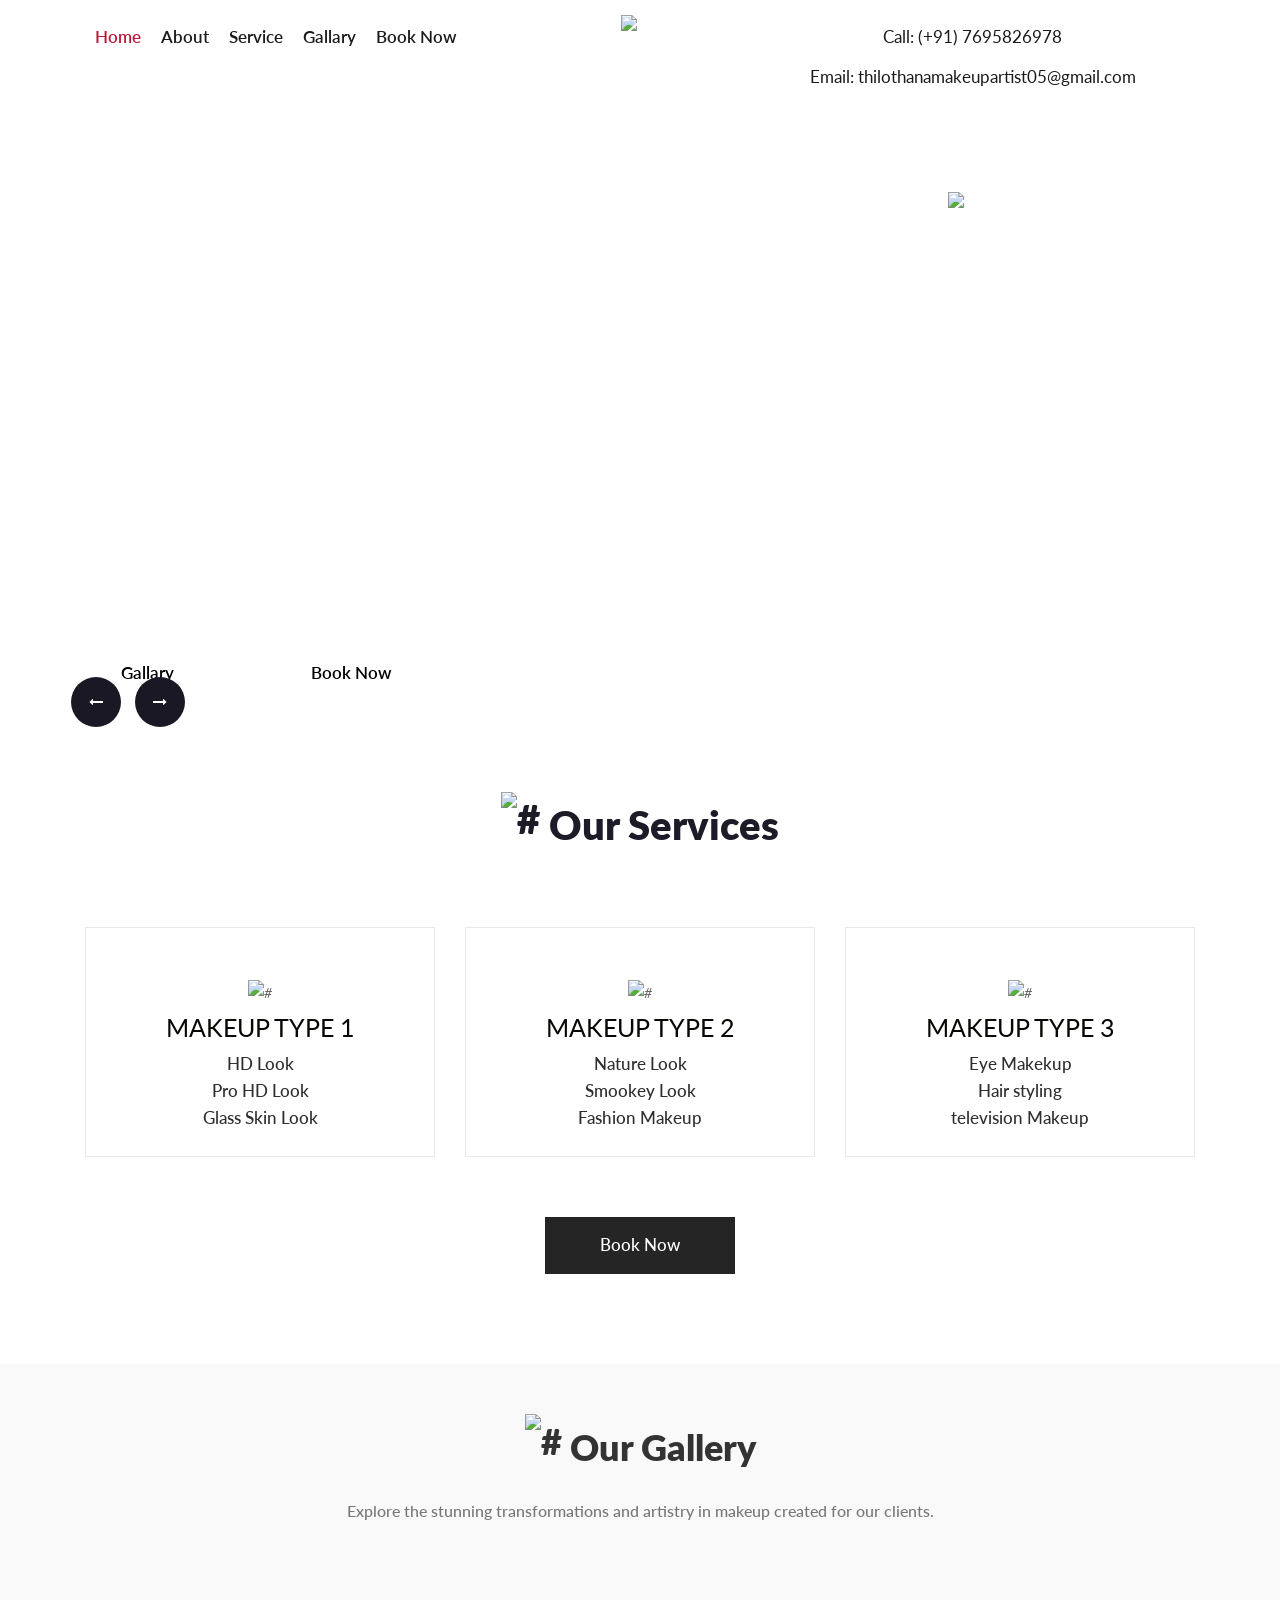
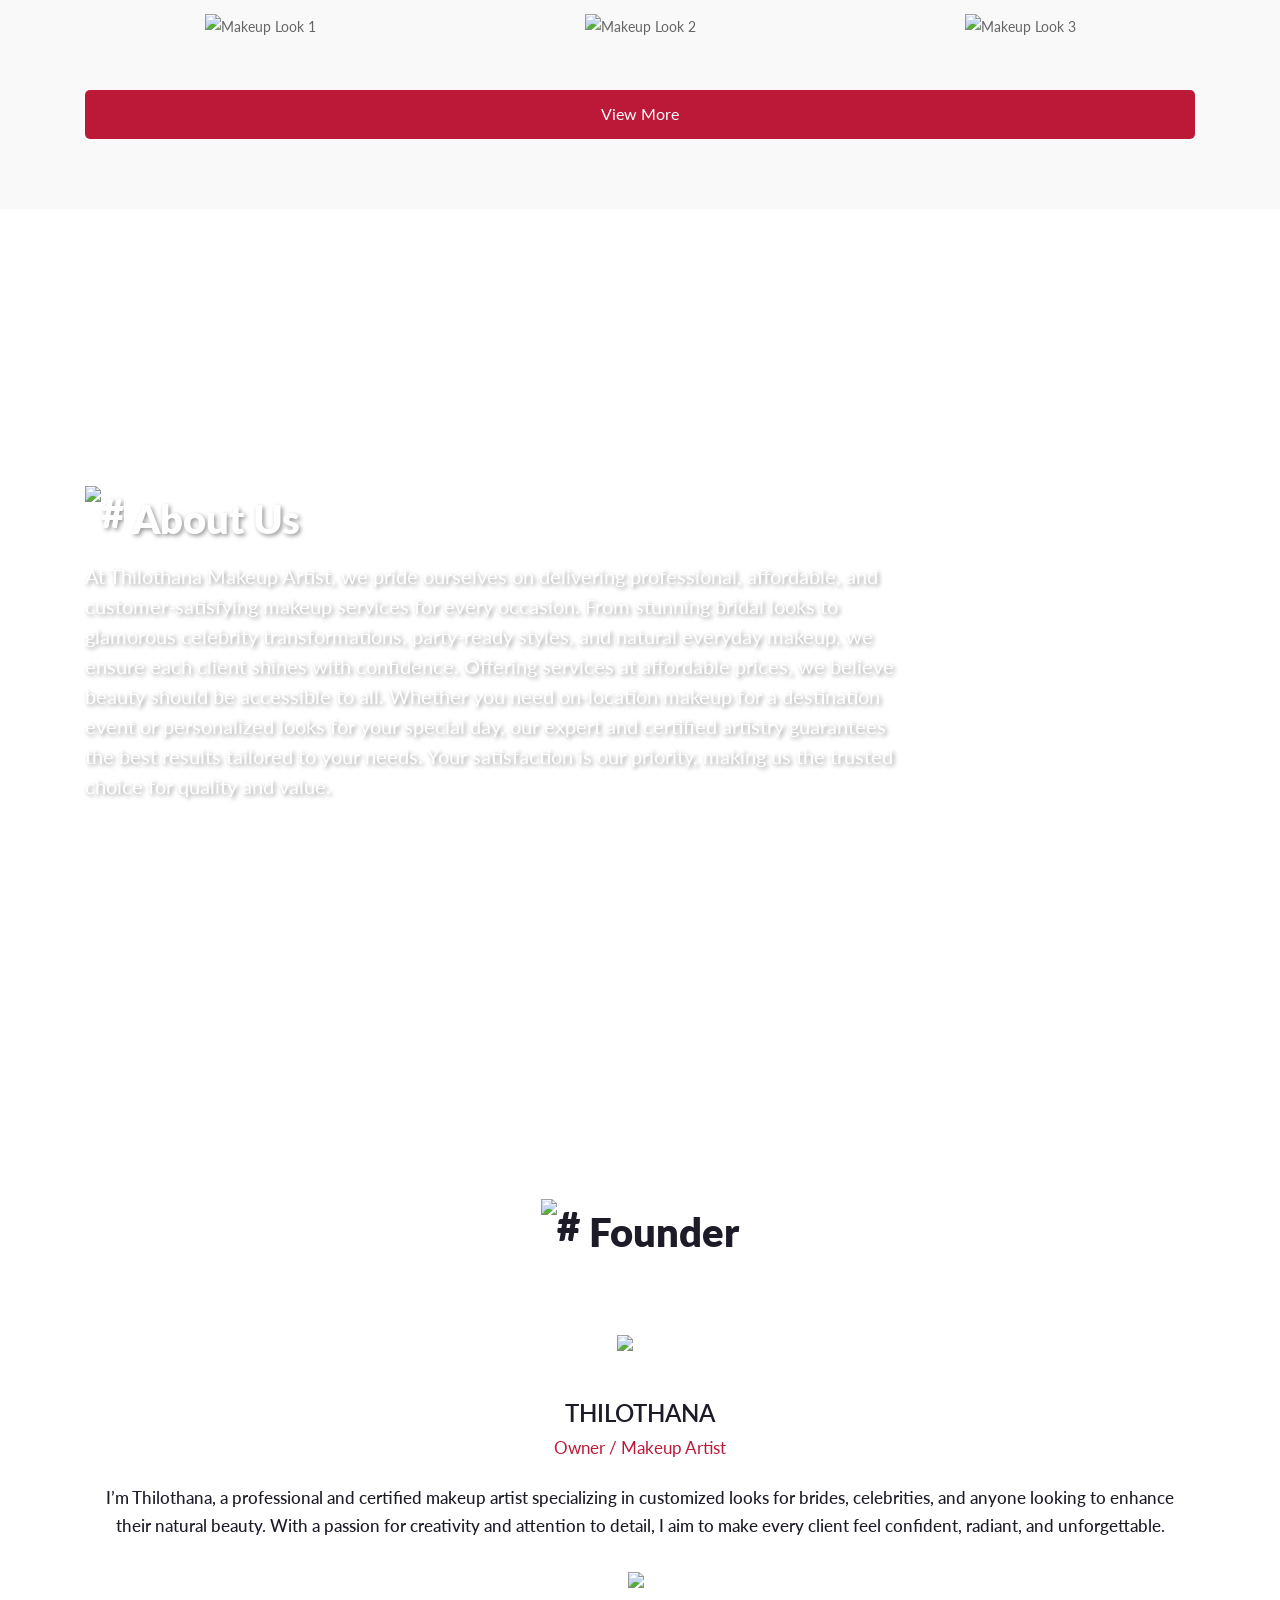
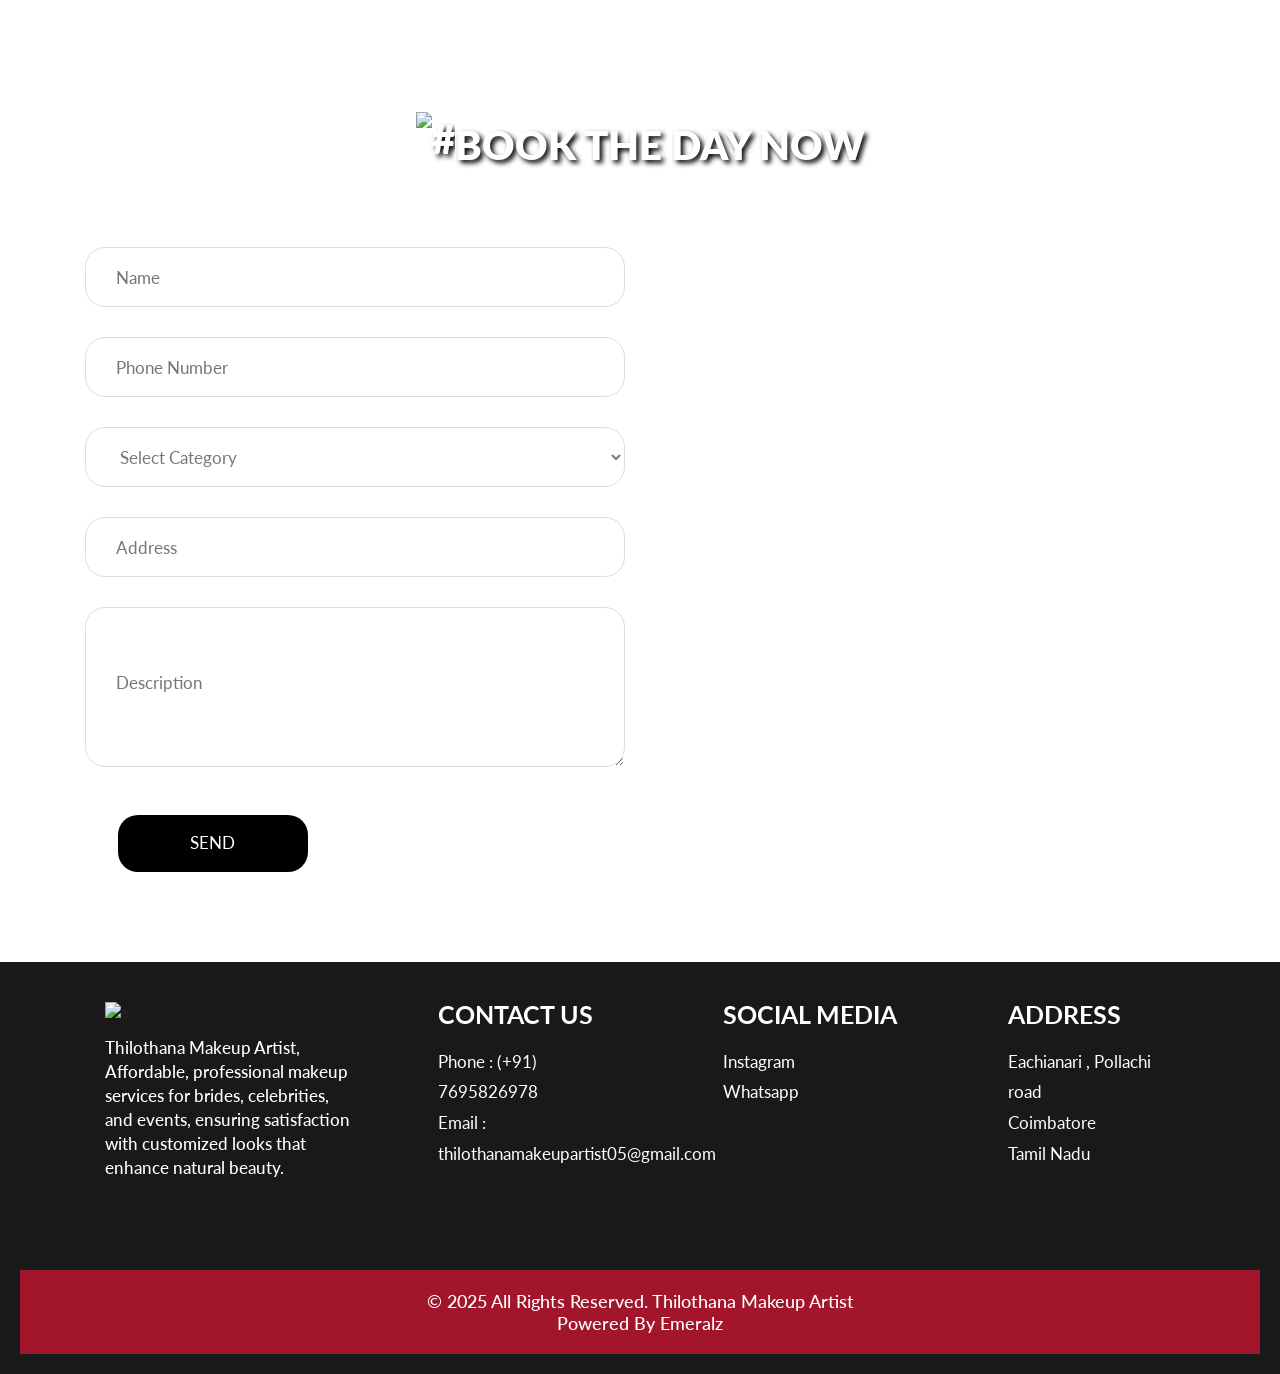
==== index.html @ 979ad660 "Add files via upload" ====
<!DOCTYPE html>
<html lang="en">
   <head>
      <!-- basic -->
      <meta charset="utf-8">
      <meta http-equiv="X-UA-Compatible" content="IE=edge">
      <!-- mobile metas -->
      <meta name="viewport" content="width=device-width, initial-scale=1">
      <meta name="viewport" content="initial-scale=1, maximum-scale=1">
      <!-- site metas -->
      <title>Makeup Artist</title>
      <meta name="keywords" content="">
      <meta name="description" content="">
      <meta name="author" content="">
      <!-- bootstrap css -->
      <link rel="stylesheet" href="css/bootstrap.min.css">
      <!-- style css -->
      <link rel="stylesheet" href="css/style.css">
      <!-- Responsive-->
      <link rel="stylesheet" href="css/responsive.css">
      <!-- fevicon -->
      <link rel="icon" href="images/fevicon.png" type="image/gif" />
      <!-- Scrollbar Custom CSS -->
      <link rel="stylesheet" href="css/jquery.mCustomScrollbar.min.css">
      <!-- Tweaks for older IEs-->
      <link rel="stylesheet" href="https://netdna.bootstrapcdn.com/font-awesome/4.0.3/css/font-awesome.css">
      <link rel="stylesheet" href="https://cdnjs.cloudflare.com/ajax/libs/fancybox/2.1.5/jquery.fancybox.min.css" media="screen">
      <!--[if lt IE 9]>
      <script src="https://oss.maxcdn.com/html5shiv/3.7.3/html5shiv.min.js"></script>
      <script src="https://oss.maxcdn.com/respond/1.4.2/respond.min.js"></script><![endif]-->
   </head>
   <!-- body -->
   <body class="main-layout">
      <!-- loader  -->
      <div class="loader_bg">
         <div class="loader"><img src="images/loading.gif" alt="#" /></div>
      </div>
      <!-- end loader -->
      <!-- header -->
      <header>
         <!-- header inner -->
         <div class="header">
            <div class="container">
               <div class="row">
                  <div class="col-xl-5 col-lg-5 col-md-9 col-sm-9">
                     <nav class="navigation navbar navbar-expand-md navbar-dark ">
                        <button class="navbar-toggler" type="button" data-toggle="collapse" data-target="#navbarsExample04" aria-controls="navbarsExample04" aria-expanded="false" aria-label="Toggle navigation">
                        <span class="navbar-toggler-icon"></span>
                        </button>
                        <div class="collapse navbar-collapse" id="navbarsExample04">
                           <ul class="navbar-nav mr-auto">
                              <li class="nav-item active">
                                 <a class="nav-link" href="index.html"> Home  </a>
                              </li>
                              <li class="nav-item">
                                 <a class="nav-link" href="#about">About</a>
                              </li>
                              <li class="nav-item">
                                 <a class="nav-link" href="#service">Service</a>
                              </li>
                              <li class="nav-item">
                                 <a class="nav-link" href="#gallery">Gallary</a>
                              </li>
                              <li class="nav-item">
                                 <a class="nav-link" href="#contact">Book Now</a>
                              </li>
                           </ul>
                        </div>
                     </nav>
                  </div>
                  <div class="col-xl-2 col-lg-2 col-md-3 col-sm-3 col logo_section">
                     <div class="full">
                        <div class="center-desk">
                           <div class="logo">
                              <a href="index.html"><img id="logo" src="images/logo.png" alt="#" /></a>
                           </div>
                        </div>
                     </div>
                  </div>
                  <div class="col-xl-5 col-lg-5 col-md-5 col-sm-5">
                     <ul class="email">
                        <li><a href="#">Call: (+91) 7695826978</a></li>
                        <li><a href="#">Email: thilothanamakeupartist05@gmail.com</a></li>
                        
                     </ul>
                  </div>
               </div>
            </div>
         </div>
      </header>
      <!-- end header inner -->
      <!-- end header -->

  <div id="popupOverlay">
        <div id="popupBox" class="fade-in">
            <div id="popupTitle">Success!</div>
            <div id="popupMessage">Your form has been successfully submitted.</div>
        </div>
    </div>




      <!-- banner -->
      <section class="banner_main">
         <div id="banner1" class="carousel slide" data-ride="carousel">
            <ol class="carousel-indicators">
               <li data-target="#banner1" data-slide-to="0" class="active"></li>
               <li data-target="#banner1" data-slide-to="1"></li>
               <li data-target="#banner1" data-slide-to="2"></li>
            </ol>
            <div class="carousel-inner">
               <div class="carousel-item active">
                  <div class="container-fluid">
                     <div class="carousel-caption">
                        <div class="row">
                           <div class="col-md-6">
                              <div class="text-bg">
                                 
                                 <h1>THILOTHANA MAKEUP ARTIST</h1>
                                
                                 <a href="#gallery">Gallary</a> <a href="booking.html">Book Now</a>
                              </div>
                           </div>
                           <div class="col-md-6">
                              <div class="text_img">
                                 <figure><img src="images/girl1.png" alt="#"/></figure>
                              </div>
                           </div>
                        </div>
                     </div>
                  </div>
               </div>
               <div class="carousel-item">
                  <div class="container-fluid">
                     <div class="carousel-caption">
                        <div class="row">
                           <div class="col-md-6">
                              <div class="text-bg">
                                 <h1>THILOTHANA MAKEUP ARTIST</h1>
                                 
                                 <a href="#gallery">Gallary</a>
                                 <a href="booking.html">Book Now</a>
                              </div>
                           </div>
                           <div class="col-md-6">
                              <div class="text_img">
                                 <figure><img src="images/girl2.png" alt="#"/></figure>
                              </div>
                           </div>
                        </div>
                     </div>
                  </div>
               </div>
               <div class="carousel-item">
                  <div class="container-fluid">
                     <div class="carousel-caption">
                        <div class="row">
                           <div class="col-md-6">
                              <div class="text-bg">
                                 <h1>THILOTHANA MAKEUP ARTIST</h1>
                                                                  
                                 <a href="#gallery">Gallary</a>
                                 <a href="booking.html">Book Now</a>
                              </div>
                           </div>
                           <div class="col-md-6">
                              <div class="text_img">
                                 <figure><img src="images/girl3.png" alt="#"/></figure>
                              </div>
                           </div>
                        </div>
                     </div>
                  </div>
               </div>
            </div>
            <a class="carousel-control-prev" href="#banner1" role="button" data-slide="prev">
            <i class="fa fa-long-arrow-left" aria-hidden="true"></i>
            </a>
            <a class="carousel-control-next" href="#banner1" role="button" data-slide="next">
            <i class="fa fa-long-arrow-right" aria-hidden="true"></i>
            </a>
         </div>
      </section>
      <!-- end banner -->
      <!-- service -->
      <div id="service"  class="service">
         <div class="container">
            <div class="row">
               <div class="col-md-12">
                  <div class="titlepage">
                     <h2> <img src="images/head.png" alt="#"/> Our Services</h2>
                  </div>
               </div>
            </div>
            <div class="row">
               <div class="col-md-4">
                  <div id="hover_chang" class="service_box">
                     <i><img src="images/thr.png" alt="#"/></i>
                     <h3>Makeup Type 1</h3>
                     <p>HD Look<br>Pro HD Look<br>Glass Skin Look</p>
                  </div>
               </div>
               <div class="col-md-4">
                  <div id="hover_chang" class="service_box">
                     <i><img src="images/thr1.png" alt="#"/></i>
                     <h3>Makeup Type 2</h3>
                     <p>Nature Look<br>Smookey Look<br>Fashion Makeup</p>
                  </div>
               </div>
               <div class="col-md-4">
                  <div id="hover_chang" class="service_box">
                     <i><img src="images/thr2.png" alt="#"/></i>
                     <h3>Makeup Type 3</h3>
                     <p>Eye Makekup<br>Hair styling<br>television Makeup</p>
                  </div>
               </div>

              
               <div class="col-md-12">
                  <a class="read_more" href="booking.html">Book Now</a>
               </div>
            </div>
         </div>
      </div>
      <!-- service -->







<!-- Gallery Section -->
<div id="gallery" class="gallery">
   <div class="container">
      <div class="row">
         <div class="col-md-12">
            <div class="titlepage">
               <h2> <img src="images/head.png" alt="#"/> Our Gallery</h2>
               <p>Explore the stunning transformations and artistry in makeup created for our clients.</p>
            </div>
         </div>
      </div>
      <div class="row">
         <div class="col-md-4">
            <div class="gallery_box">
               <img src="images/gallary/gallary1.png" alt="Makeup Look 1" class="img-fluid">
               <div class="overlay">
                  <p>Elegant Bridal Makeup</p>
               </div>
            </div>
         </div>
         <div class="col-md-4">
            <div class="gallery_box">
               <img src="images/gallary/gallary2.png" alt="Makeup Look 2" class="img-fluid">
               <div class="overlay">
                  <p>Classic Party Look</p>
               </div>
            </div>
         </div>
         <div class="col-md-4">
            <div class="gallery_box">
               <img src="images/gallary/gallary3.png" alt="Makeup Look 3" class="img-fluid">
               <div class="overlay">
                  <p>Bold and Beautiful</p>
               </div>
            </div>
         </div>
      </div>
      <div class="row">
         <div class="col-md-12">
            <a class="view_more" href="gallary.html">View More</a>
         </div>
      </div>
   </div>
</div>





      <!-- about -->
      <div id="about"  class="about">
         <div class="container">
            <div class="row">
               <div class="col-md-9">
                  <div class="titlepage">
                     <h2> <img src="images/head.h.png" alt="#"/> About Us</h2>
                     <p>At Thilothana Makeup Artist, we pride ourselves on delivering professional, affordable, and customer-satisfying makeup services for every occasion. From stunning bridal looks to glamorous celebrity transformations, party-ready styles, and natural everyday makeup, we ensure each client shines with confidence. Offering services at affordable prices, we believe beauty should be accessible to all. Whether you need on-location makeup for a destination event or personalized looks for your special day, our expert and certified artistry guarantees the best results tailored to your needs. Your satisfaction is our priority, making us the trusted choice for quality and value.</p>
                     
                  </div>
               </div>
            </div>
         </div>
      </div>



<!-- customer -->
 <div id="customer" class="customer">
         <div class="container">
            <div class="row">
               <div class="col-md-12">
                  <div class="titlepage">
                     <h2> <img src="images/head.png" alt="#"/> Founder </h2>
                  </div>
               </div>
            </div>
            <div id="myCarousel" class="carousel slide customer_Carousel " data-ride="carousel">
               
               <div class="carousel-inner">
                  <div class="carousel-item active">
                     <div class="container">
                        <div class="carousel-caption ">
                           <div class="test_box">
                              <i><img src="images/tes.png" alt="#"/></i>
                              <h4>Thilothana</h4>
                              <span> Owner / Makeup Artist</span>
                              <p>I’m Thilothana, a professional and certified makeup artist specializing in customized looks for brides, celebrities, and anyone looking to enhance their natural beauty. With a passion for creativity and attention to detail, I aim to make every client feel confident, radiant, and unforgettable.</p>
                              <img src="images/icon.png" alt="#"/>
                              <br>
                              <br>
                           </div>
                        </div>
                     </div>
                  </div>
                  
              
            </div>
         </div>
      </div>
















<!-- Callback Request Section -->
<div id="contact" class="contact">
   <div class="container">
      <div class="row">
         <div class="col-md-12">
            <div class="titlepage">
               <h2> <img src="images/head.h.png" alt="#"/>BOOK THE <span class="white">DAY NOW</span></h2>
            </div>
         </div>
      </div>
      <div class="row">
         <div class="col-md-6">
            <form id="callbackRequest" class="main_form" method="POST" action="submit_form.php">
               <div class="row">
                  <div class="col-md-12">

                     <input class="contactus" placeholder="Name" type="text" name="name" required>
                  </div>
                   <div class="col-md-12">
                     <input class="contactus" placeholder="Phone Number" type="tel" name="phone" pattern="[0-9]{10}" required>
                  </div>
                  <div class="col-md-12">
                     <select class="contactus" name="category" required>
                        <option value="">Select Category</option>
                        <option value="Makeup">Puberty MakeUp</option>
                        <option value="Hair Styling">Maternity MakeUp</option>
                        <option value="Nail Art">Baby Shower MakeUp</option>
                        <option value="Nail Art">Bridal MakeUp</option>
                        <option value="Nail Art">Pro HD MakeUp</option>
                        <option value="Nail Art">Engagement MakeUp</option>
                        <option value="Nail Art">Nature MakeUp</option>
                        <option value="Nail Art">HD MakeUp</option>
                        <option value="Nail Art">Nature MakeUp</option>
                     </select>
                  </div>
                  <div class="col-md-12">
                     <input class="contactus" placeholder="Address" type="text" name="address" required>
                  </div>
                  <div class="col-md-12">
                     <textarea class="textarea" placeholder="Description" name="description" required></textarea>
                  </div>
                 
                  <div class="col-sm-col-xl-6 col-lg-6 col-md-6 col-sm-12">
                     <button class="send_btn" type="submit">Send</button>
                  </div>

               </div>
            </form>
         </div>

         <div class="col-xl-6 col-lg-6 col-md-6 col-sm-12">
                    <div class="map-responsive">
                        <iframe src="https://www.google.com/maps/embed/v1/place?key=AIzaSyA0s1a7phLN0iaD6-UE7m4qP-z21pH0eSc&q=Eiffel+Tower+Paris+France" width="600" height="432" frameborder="0" style="border:0; width: 100%;" allowfullscreen></iframe>
                     </div>
               </div>
        
      </div>
   </div>
</div>















      <!--  footer -->




<footer id="contact">
         <div class="footer">
            <div class="container">
            
               <div class="row">
                  <div class="col-xl-6 col-md-12">
                     <div class="row">
                        <div class="col-md-7 padd_bottom">
                           <div class="heading3">
                              <a href="#"><img src="images/logo1.png" alt="#"/></a>
                              <p>Thilothana Makeup Artist, Affordable, professional makeup services for brides, celebrities, and events, ensuring satisfaction with customized looks that enhance natural beauty.</p>
                           </div>
                        </div>
                        <div class="col-md-5 padd_bottom padd_bott">
                           <div class="heading3">
                              <h3>Contact Us</h3>
                              <ul class="infometion">
                                 <li><a href="#">Phone : (+91) 7695826978</a></li>
                                 <li><a href="#">Email : thilothanamakeupartist05@gmail.com</a></li>
                                 
                              </ul>
                           </div>
                        </div>
                     </div>
                  </div>
                  <div class="col-xl-6 col-md-12">
                     <div class="row">
                        <div class="col-md-6 offset-md-1 padd_bottom">
                           <div class="heading3">
                              <h3>Social Media</h3>
                              <ul class="infometion">
                                 <li><a href="https://www.instagram.com/thilo__makeupartist?igsh=OGxuYXphMW81a3Zo">Instagram</a></li>
                                 <li><a href="https://wa.me/917695826978">Whatsapp</a></li>
                                                               
                              </ul>
                           </div>
                        </div>
                        <div class="col-md-5">
                           <div class="heading3">
                              <h3>Address</h3>
                             <ul class="infometion">
                                 <li><a href="#">Eachianari , Pollachi road</a></li>
                                 <li><a href="#">Coimbatore</a></li>
                                 <li><a href="#">Tamil Nadu</a></li>
                                 
                              </ul>
                           </div>
                        </div>
                     </div>
                  </div>
               </div>
            </div>
            <div class="copyright">
               <div class="container">
                  <div class="row">
                     <div class="col-md-12">
                        <p>© 2025 All Rights Reserved. <a href="https://html.design/"> Thilothana Makeup Artist</a></p>
                        <p>Powered By Emeralz</p>
                     </div>
                  </div>
               </div>
            </div>
         </div>
      </footer>
      <!-- end footer -->
      <!-- Javascript files-->
      <script src="js/jquery.min.js"></script>
      <script src="js/popper.min.js"></script>
      <script src="js/bootstrap.bundle.min.js"></script>
      <script src="js/jquery-3.0.0.min.js"></script>
      <!-- sidebar -->
      <script src="js/jquery.mCustomScrollbar.concat.min.js"></script>
      <script src="js/custom.js"></script>
      <script>
        

         $('a[href^="#"]').on('click', function(event) {
         
          var target = $(this.getAttribute('href'));
         
          if( target.length ) {
              event.preventDefault();
              $('html, body').stop().animate({
                  scrollTop: target.offset().top
              }, 2000);
          }
         
         });
     



       function showSuccessPopup() {
            const overlay = document.getElementById('popupOverlay');
            overlay.style.display = 'block';

            // Hide popup after 5 seconds
            setTimeout(() => {
                overlay.style.display = 'none';
            }, 10000);
        }

        // Check URL for success flag
        const urlParams = new URLSearchParams(window.location.search);
        if (urlParams.has('success')) {
            showSuccessPopup();
            // Remove the success parameter from the URL
            window.history.replaceState(null, null, window.location.pathname);
        }


         function initMap() {
           var map = new google.maps.Map(document.getElementById('map'), {
             zoom: 11,
             center: {lat: 40.645037, lng: -73.880224},
             });
         
         var image = 'images/maps-and-flags.png';
         var beachMarker = new google.maps.Marker({
             position: {lat: 40.645037, lng: -73.880224},
             map: map,
             icon: image
           });
         }



      </script>
      <!-- google map js -->
      <script src="https://maps.googleapis.com/maps/api/js?key=AIzaSyA8eaHt9Dh5H57Zh0xVTqxVdBFCvFMqFjQ&callback=initMap"></script>
      <!-- end google map js --> 







      <style type="text/css">
         
         /* Gallery Section Styles */
#gallery {
   padding: 50px 0;
   background-color: #f9f9f9;
}

#gallery .titlepage h2 {
   font-size: 36px;
   color: #333;
   text-align: center;
   margin-bottom: 10px;
}

#gallery .titlepage p {
   font-size: 16px;
   color: #777;
   text-align: center;
   margin-bottom: 30px;
}

.gallery_box {
   position: relative;
   overflow: hidden;
   margin-bottom: 30px;
}

.gallery_box img {
   width: 100%;
   height: auto;
   object-fit: cover;
   transition: transform 0.3s ease-in-out;
   cursor: pointer;
}

.gallery_box:hover img {
   transform: scale(1.1);
   z-index: 10;
   box-shadow: 0px 10px 20px rgba(0, 0, 0, 0.5);
}

.gallery_box .overlay {
   position: absolute;
   top: 0;
   left: 0;
   width: 100%;
   height: 100%;
   background: rgba(0, 0, 0, 0.6);
   display: flex;
   justify-content: center;
   align-items: center;
   opacity: 0;
   transition: opacity 0.3s ease-in-out;
}

.gallery_box:hover .overlay {
   opacity: 1;
}

.gallery_box .overlay p {
   color: #fff;
   font-size: 18px;
   text-align: center;
}

.view_more {
   display: block;
   margin: 20px auto;
   text-align: center;
   background-color: #bc1939;
   color: #fff;
   padding: 10px 20px;
   font-size: 16px;
   text-decoration: none;
   border-radius: 5px;
   transition: background-color 0.3s ease-in-out;
}

.view_more:hover {
   background-color: #e5554f;
}

/* Responsive Design */
@media (max-width: 768px) {
   .gallery_box img {
      height: auto;
      object-fit: contain;
   }
   .gallery_box {
      margin-bottom: 20px;
   }
   .view_more {
      font-size: 14px;
      padding: 8px 16px;
   }
}

      </style>
   </body>
</html>
---- css/style.css ----
/*--------------------------------------------------------------------- File Name: style.css ---------------------------------------------------------------------*/


/*--------------------------------------------------------------------- import Fonts ---------------------------------------------------------------------*/

@import url('https://fonts.googleapis.com/css?family=Rajdhani:300,400,500,600,700');
@import url('https://fonts.googleapis.com/css?family=Poppins:100,100i,200,200i,300,300i,400,400i,500,500i,600,600i,700,700i,800,800i,900,900i');
@import url('https://fonts.googleapis.com/css?family=Raleway:100,400,600,700,900&display=swap');
@import url('https://fonts.googleapis.com/css?family=Lato:300,400,700,900&display=swap');

/*****---------------------------------------- 1) font-family: 'Rajdhani', sans-serif;
 2) font-family: 'Poppins', sans-serif;
 ----------------------------------------*****/


/*--------------------------------------------------------------------- import Files ---------------------------------------------------------------------*/

@import url(animate.min.css);
@import url(normalize.css);
@import url(icomoon.css);
@import url(font-awesome.min.css);
@import url(meanmenu.css);
@import url(owl.carousel.min.css);
@import url(swiper.min.css);
@import url(slick.css);
@import url(jquery.fancybox.min.css);
@import url(jquery-ui.css);
@import url(nice-select.css);

/*--------------------------------------------------------------------- skeleton ---------------------------------------------------------------------*/

* {
     
     margin: 0px;
}

body {
     color: #666666;
     font-size: 14px;
     font-family: 'Lato', sans-serif;
     line-height: 1.80857;
     font-weight: normal;
     margin: 0px;
}

a {
     color: #1f1f1f;
     text-decoration: none !important;
     outline: none !important;
     -webkit-transition: all .3s ease-in-out;
     -moz-transition: all .3s ease-in-out;
     -ms-transition: all .3s ease-in-out;
     -o-transition: all .3s ease-in-out;
     transition: all .3s ease-in-out;
}

h1,
h2,
h3,
h4,
h5,
h6 {
     letter-spacing: 0;
     font-weight: normal;
     position: relative;
     padding: 0 0 10px 0;
     font-weight: normal;
     line-height: normal;
     color: #111111;
     margin: 0
}

h1 {
     font-size: 24px;
}

h2 {
     font-size: 22px;
}

h3 {
     font-size: 18px;
}

h4 {
     font-size: 16px
}

h5 {
     font-size: 14px
}

h6 {
     font-size: 13px
}

*,
*::after,
*::before {
     -webkit-box-sizing: border-box;
     -moz-box-sizing: border-box;
     box-sizing: border-box;
}

h1 a,
h2 a,
h3 a,
h4 a,
h5 a,
h6 a {
     color: #212121;
     text-decoration: none!important;
     opacity: 1
}

button:focus {
     outline: none;
}

ul,
li,
ol {
     margin: 0px;
     padding: 0px;
     list-style: none;
}

p {
     margin: 0px;
     font-weight: 500;
     font-size: 15px;
     line-height: 24px;
}

a {
     color: #222222;
     text-decoration: none;
     outline: none !important;
}

a,
.btn {
     text-decoration: none !important;
     outline: none !important;
     -webkit-transition: all .3s ease-in-out;
     -moz-transition: all .3s ease-in-out;
     -ms-transition: all .3s ease-in-out;
     -o-transition: all .3s ease-in-out;
     transition: all .3s ease-in-out;
}

img {
     max-width: 100%;
     height: auto;
}

 :focus {
     outline: 0;
}

.btn-custom {
     margin-top: 20px;
     background-color: transparent !important;
     border: 2px solid #ddd;
     padding: 12px 40px;
     font-size: 16px;
}

.lead {
     font-size: 18px;
     line-height: 30px;
     color: #767676;
     margin: 0;
     padding: 0;
}

.form-control:focus {
     border-color: #ffffff !important;
     box-shadow: 0 0 0 .2rem rgba(255, 255, 255, .25);
}

.navbar-form input {
     border: none !important;
}

.badge {
     font-weight: 500;
}

blockquote {
     margin: 20px 0 20px;
     padding: 30px;
}

button {
     border: 0;
     margin: 0;
     padding: 0;
     cursor: pointer;
}

.full {
     float: left;
     width: 100%;
}

.layout_padding {
     padding-top: 90px;
     padding-bottom: 90px;
}

.layout_padding_2 {
     padding-top: 75px;
     padding-bottom: 75px;
}

.light_silver {
     background: #f9f9f9;
}

.theme_bg {
     background: #38c8a8;
}

.margin_top_30 {
     margin-top: 30px !important;
}

.full {
     width: 100%;
     float: left;
     margin: 0;
     padding: 0;
}


/**-- heading section --**/


/*---------------------------- preloader area ----------------------------*/

.loader_bg {
     position: fixed;
     z-index: 9999999;
     background: #fff;
     width: 100%;
     height: 100%;
}

.loader {
     height: 100%;
     width: 100%;
     position: absolute;
     left: 0;
     top: 0;
     display: flex;
     justify-content: center;
     align-items: center;
}

.loader img {
     width: 280px;
}

ul.btn {
     float: right;
}

ul.btn li {
     display: inline-block;
     padding: 0 25px;
}

ul.btn li a {
     color: #fff;
     font-size: 16px;
}

ul.btn li:last-child {
     padding-right: 0;
}

.login_btn {
     padding-left: 50px;
}

.login_btn a {
     background-color: #fff;
     display: inline-block;
     padding: 7px 35px;
     border-radius: 10px;
     color: #292e39 !important;
     font-size: 17px;
}

.login_btn a:hover {
     color: #fff !important;
     background: #0808ff;
}


/*-- header area --*/


/*--------------------------------------------------------------------- top banner area ---------------------------------------------------------------------*/


/*--------------------------------------------------------------------- layout new css ---------------------------------------------------------------------*/


/*-- navigation--*/

.navigation.navbar {
     padding-top: 17px !important;
     padding: 0;
}

.navigation.navbar-dark .navbar-nav .nav-link {
     padding: 0 10px;
     color: #1b1a1b;
     font-size: 17px;
     line-height: 20px;
     font-weight: 600;
}

.navigation.navbar-dark .navbar-nav .nav-link:focus,
.navigation.navbar-dark .navbar-nav .nav-link:hover {
     color: #bc1939;
}

.navigation.navbar-dark .navbar-nav .active>.nav-link,
.navigation.navbar-dark .navbar-nav .nav-link.active,
.navigation.navbar-dark .navbar-nav .nav-link.show,
.navigation.navbar-dark .navbar-nav .show>.nav-link {
     color: #bc1939;
}

.navbar-expand-md .navbar-nav {
     padding-right: 10px;
}

.padd_right {
     padding-right: 10px;
}

.sign_btn {
     padding-left: 50px;
}

.sign_btn a {
     display: inline-block;
     padding: 7px 10px;
     color: #fff;
     font-size: 17px;
}

.sign_btn a:hover {
     color: #fff;
}

ul.email li {
     display: inline-block;
}

ul.email li a {
     padding: 0 0px;
     color: #1b1a1b;
     font-size: 17px;
     line-height: 20px;
     padding-top: 17px;
     display: inline-block;
}

.header {
     width: 100%;
     padding: 10px 30px;
     background: url(../images/header_bg.jpg);
     background-repeat: no-repeat;
     background-size: 100% 100%;
     position: fixed;
     z-index: 999;
}

.logo a {
     font-size: 40px;
     font-weight: bold;
     text-transform: uppercase;
     color: #fff;
     line-height: 50px;
}


/** banner section **/

.banner_main {
     background: url(../images/banner.jpg);
     background-repeat: no-repeat;
     padding-top: 190px;
     background-size: 100% 100%;
     display: flex;
     justify-content: center;
     align-content: center;
     align-items: center;
}

.text-bg {
     text-align: left;
     padding-left: 100px;
}

.text-bg h1 {
     text-transform: uppercase;
     color: #fff;
     font-size: 140px;
     line-height: 140px;
     padding-bottom: 35px;
     font-weight: bold;
}

.text-bg span {
     text-transform: uppercase;
     color: #fff;
     font-size: 52px;
     line-height: 68px;
     font-weight: 700;
     display: block;
}

.text-bg p {
     line-height: 28px;
     font-weight: 500;
     padding-bottom: 20px;
     display: block;
}

.text-bg figure img {
     width: 100%;
     padding-top: 70px;
     padding-left: 40px;
}

.text_img figure {
     margin: 0;

}

.text_img figure img {
     width: 100%;
     
}

.carousel-caption {
     position: inherit;
     padding: 0;
}

#banner1 .carousel-indicators {
     display: none;
}

#banner1 .carousel-control-prev {
     left: 0;
}

#banner1 .carousel-control-next {
     right: inherit;
     left: 5%;
}

#banner1 a.carousel-control-next,
#banner1 a.carousel-control-prev {
     opacity: 1;
     top: 100%;
}

#banner1 .carousel-control-next i,
#banner1 .carousel-control-prev i {
     width: 50px;
     height: 50px;
     border-radius: 30px;
     background: #1a1824;
     opacity: 1;
     display: flex;
     align-items: center;
     justify-content: center;
     color: #fff;
}

#banner1 .carousel-control-next i:focus,
#banner1 .carousel-control-next i:hover,
#banner1 .carousel-control-prev i:focus,
#banner1 .carousel-control-prev i:hover {
     background: #eb2d52;
     color: #fff;
}

.text-bg a {
     font-size: 17px;
     background-color: #fff;
     color: #000;
     font-weight: 600;
     padding: 13px 0px;
     width: 100%;
     max-width: 190px;
     text-align: center;
     display: inline-block;
     transition: ease-in all 0.5s;
     margin-right: 10px;
}

.text-bg a:hover {
     background-color: #1a1824;
     color: #fff;
     transition: ease-in all 0.5s;
}


/** end banner section **/

.titlepage {
     text-align: center;
     padding-bottom: 60px;
}

.titlepage h2 {
     font-size: 40px;
     color: #1d1b28;
     line-height: 55px;
     font-weight: 800;
     padding: 0;
}

.titlepage h2 img {
     padding-bottom: 20px;
}

.d_flex {
     display: flex;
     align-items: center;
     flex-wrap: wrap;
}

.blu {
     color: #0808ff;
}

.read_more {
     font-size: 17px;
     background-color: #252525;
     color: #fff !important;
     padding: 13px 0px;
     width: 100%;
     max-width: 190px;
     text-align: center;
     display: inline-block;
     transition: ease-in all 0.5s;
     font-weight: 500;
}

.read_more:hover {
     background: #bc1939;
     color: #fff;
     border-radius: 20px;
     transition: ease-in all 0.5s;
}


/** service section **/

.service {
     padding: 90px 0;
     background: #fff;
}

.service_box {
     background: #fff;
     text-align: center;
     padding: 50px 20px 25px 20px;
     border: #e9e9e9 solid 1px;
     transition: ease-in all 0.5s;
     margin-bottom: 30px;
}

.service_box h3 {
     color: #070803;
     font-size: 25px;
     text-transform: uppercase;
     line-height: 25px;
     transition: ease-in all 0.5s;
}

.service_box p {
     font-size: 17px;
     line-height: 27px;
     color: #2e2e2e;
     transition: ease-in all 0.5s;
}

.service_box i {
     padding-bottom: 10px;
     display: block;
}

#hover_chang:hover.service_box {
     background: #bc1939;
     transition: ease-in all 0.5s;
     border-radius: 20px;
     cursor: pointer;
}

#hover_chang:hover.service_box h3 {
     color: #fff;
     transition: ease-in all 0.5s;
}

#hover_chang:hover.service_box p {
     color: #fff;
     transition: ease-in all 0.5s;
}

.service .read_more {
     margin: 0 auto;
     display: block;
     margin-top: 30px;
}


/** end service section **/


/** about section **/

.about {
     background: url(../images/about_bg.jpg);
     background-size: 100% 100%;
     background-repeat: no-repeat;
     height: 100vh;
     display: flex;
     align-items: center;
     justify-content: center;
     flex-wrap: wrap;
}

.about .titlepage {
     text-align: left;
     padding-bottom: 0;
}

.about .titlepage h2 {
     color: #fff;
     text-shadow: 2px 2px 4px rgba(0, 0, 0, 0.4);
}

.about .titlepage p {
     color: #fff;
     font-size: 20px;
     line-height: 30px;
     font-weight: 500;
     margin-bottom: 30px;
     text-shadow: 2px 2px 4px rgba(0, 0, 0, 0.4);
}

.about .titlepage .read_more:hover {
     background: #fff;
     color: #bc1939 !important;
}


/** end about section **/


/** customer section **/

.customer {
     padding: 90px 0px 0px 0px;
     background: #fff;
}

.customer .titlepage p {
     color: #141629;
     line-height: 28px;
     font-weight: 500;
     font-size: 17px;
     padding-top: 20px;
}

.customer_Carousel .carousel-caption {
     position: inherit;
     padding: 0;
}

.customer_box {
     text-align: center;
}

.customer_Carousel .test_box h4 {
     font-size: 24px;
     color: #1d1b28;
     line-height: 20px;
     display: block;
     text-align: center;
     text-transform: uppercase;
     font-weight: 600;
     padding: 40px 0px 10px 0px;
}

.customer_Carousel .test_box span {
     color: #bc1939;
     display: block;
     font-size: 17px;
     padding-bottom: 20px;
}

.customer_Carousel .test_box i {
     font-size: 17px;
     line-height: 28px;
     margin-bottom: -12px;
     padding-right: 20px;
}

.customer_Carousel .test_box p {
     font-size: 17px;
     line-height: 28px;
     color: #1d1b28;
     margin-bottom: 30px;
}

#myCarousel .carousel-indicators {
     display: none;
}

#myCarousel .carousel-control-next,
#myCarousel .carousel-control-prev {
     opacity: 1;
}

#myCarousel .carousel-control-next i,
#myCarousel .carousel-control-prev i {
     width: 60px;
     height: 60px;
     background: #bc1939;
     opacity: 1;
     display: flex;
     align-items: center;
     justify-content: center;
     color: #fff;
}

#myCarousel .carousel-control-next i:focus,
#myCarousel .carousel-control-next i:hover,
#myCarousel .carousel-control-prev i:focus,
#myCarousel .carousel-control-prev i:hover {
     background: #000;
     color: #fff;
}


/** end customer section **/


/** contact **/

.contact {
     background: url(../images/contact.jpg);
     background-size: 100% 100%;
     background-repeat: no-repeat;
     padding: 90px 0;
}

.contact .titlepage h2 {
     color: #ffffff;
    text-shadow: 3px 3px 5px black;
}

.white {
     color: #fff;
}

.main_form .contactus {
     padding: 0px 30px;
     margin-bottom: 30px;
     width: 100%;
     height: 60px;
     background: #fff;
     color: #777977;
     font-size: 17px;
     font-weight: normal;
     border-radius: 20px;
     border: #ddd solid 1px;
}

.main_form .textarea {
     padding: 0px 30px;
     margin-bottom: 30px;
     width: 100%;
     background: #fff;
     color: #777977;
     font-size: 17px;
     font-weight: normal;
     border-radius: 20px;
     border: #ddd solid 1px;
     padding-top: 60px;
     height: 160px;
}

.main_form .send_btn {
     font-size: 17px;
     transition: ease-in all 0.5s;
     background-color: #000000;
     text-transform: uppercase;
     color: #fff;
     padding: 13px 0px;
     max-width: 190px;
     width: 100%;
     margin-top: 10px;
     border-radius: 20px;
}

.main_form .send_btn:hover {
     background-color: #fff;
     transition: ease-in all 0.5s;
     color: #bc1939;
}

#request *::placeholder {
     color: #777977;
     opacity: 1;
}

#map {
     height: 100%;
     min-height: 432px;
}


/** end contact **/


/** footer **/

.footer {
     background: #191919;
     padding-top: 85px;
     padding: 20px;
     text-align: center;

}

.footer .titlepage {
     text-align: left;
     padding-bottom: 0px;
}

.footer .titlepage h2 {
     color: #fff;
     margin: inherit;
     border-bottom: #fff solid 1px;
}

.bottom_form {
     display: flex;
     align-items: center;
     justify-content: space-evenly;
     flex-wrap: wrap;
     margin-bottom: 50px;
}

.bottom_form h3 {
     font-weight: 600;
     font-size: 25px;
     text-align: left;
     color: #fff;
     text-transform: uppercase;
     line-height: 47px;
     padding-right: 100px;
}

.bottom_form .enter {
     border: inherit;
     padding: 0px 19px;
     width: 45%;
     height: 53px;
     background: #fff;
     color: #000;
     font-size: 18px;
     font-weight: 600;
     border-radius: 30px;
     
}

.sub_btn {
     font-size: 16px;
     transition: ease-in all 0.5s;
     background-color: #a4152d;
     color: #fff;
     padding: 9px 0px;
     max-width: 174px;
     border: #fff solid 3px;
     width: 100%;
     display: block;
     font-weight: 500;
     text-transform: uppercase;
     border-radius: 30px;
     margin-left: -45px;
}

.sub_btn:hover {
     background-color: #000;
     transition: ease-in all 0.5s;
     color: #fff;
}

.heading3 {
     text-align: left;
     padding: 20px;
}

.heading3 h3 {
     text-transform: uppercase;
     color: #fff;
     font-size: 25px;
     line-height: 25px;
     font-weight: bold;
     padding-bottom: 20px;
}

.heading3 img {
     padding-bottom: 9px;
}

.heading3 p {
     color: #fff;
     font-size: 17px;
     padding-right: 10px;
}

ul.infometion li a {
     color: #fff;
     font-size: 17px;
}

ul.infometion li a:hover {
     color: #a4152d;
}

.copyright {
     background: #a2152b;
     margin-top: 70px;
     padding: 20px 0px;
}

.copyright p {
     color: #fff;
     font-size: 18px;
     line-height: 22px;
     text-align: center;
}

.copyright a {
     color: #fff;
}

.copyright a:hover {
     color: #000;
}


/** end footer **/

@media screen and (max-width: 768px) {
    .about {
        background: url(../images/mobile.jpg);
        background-size: contain; /* Ensures the image adjusts to the screen size */
        background-position: center; /* Centers the image */
           }

     .banner_main {
     background: url(../images/mobile-banner.jpg);
     background-size: contain; /* Ensures the image adjusts to the screen size */
     background-position: center; /* Centers the image */
     background-repeat:round;
      }

      .contact {
     background: url(../images/contact-mobile.jpg);
     background-size: contain; /* Ensures the image adjusts to the screen size */
     background-position: center; /* Centers the image */
     background-repeat:round;
      }

      .navbar-toggler-icon {
    background: url(../images/menu_icon.png);
    background-repeat: no-repeat;
    position: relative;
    right: 150px;
}




    .about .titlepage p {
    margin-top: 10px;
    text-align: center;
    }

    .header {
    padding: 30px 0px 10px 0px;
    }


    #logo{

     height: 100px;
     
    }

    .text-bg {
    padding-left: 0px;
    padding-bottom: 5px;
    text-align: center;
    }


    .about .titlepage p {
    margin-top: 10px;
    text-align: center;
    }


    .text-bg h1 {
    font-size: 40px !important;
    line-height: 70px;
    padding-bottom: 10px;
}

}


#popupOverlay {
            position: fixed;
            top: 0;
            left: 0;
            width: 100%;
            height: 100%;
            background: rgba(0, 0, 0, 0.5);
            display: none;
            z-index: 999;
        }

        /* Popup box */
        #popupBox {
            position: fixed;
            top: 50%;
            left: 50%;
            transform: translate(-50%, -50%);
            background: #ffffff;
            border-radius: 10px;
            box-shadow: 0 4px 8px rgba(0, 0, 0, 0.2);
            width: 90%;
            max-width: 400px;
            text-align: center;
            padding: 50px;
            z-index: 1000;
        }

        /* Popup title */
        #popupTitle {
            font-size: 2.5em;
            font-weight: bold;
            color: #4CAF50;
            margin-bottom: 10px;
        }

        /* Popup message */
        #popupMessage {
            font-size: 1em;
            color: #333333;
            margin-bottom: 20px;
        }

        /* Fade-in animation */
        .fade-in {
            animation: fadeIn 0.5s ease-in-out;
        }

        /* Keyframes for fade-in */
        @keyframes fadeIn {
            from {
                opacity: 0;
            }
            to {
                opacity: 1;
            }
        }




        .row{

          text-align: center;
        }


        @media screen and (max-width: 575px) {


             .text-bg h1 {
                font-size: 40px !important;
                line-height: 70px;
                padding-bottom: 10px;
                }!important


}

@media screen and (max-width: 575px) {


             .text-bg h1 {
                font-size: 50px !important;
                line-height: 70px;
                padding-bottom: 10px;
                }


}
---- css/responsive.css ----
/*--------------------------------------------------------------------- File Name: responsive.css ---------------------------------------------------------------------*/


/*------------------------------------------------------------------- 991px x 768px ---------------------------------------------------------------------*/

@media (min-width: 1200px) and (max-width: 1342px) {
    .text-bg {
        padding-left: 37px;
    }
    .text-bg h1 {
        font-size: 130px;
    }
}

@media (min-width: 992px) and (max-width: 1199px) {
    .navigation.navbar-dark .navbar-nav .nav-link {
        padding: 0px 7px;
        font-size: 15px;
    }
    ul.email li a {
        padding: 17px 7px 0 7px;
        font-size: 14px;
    }
    .text-bg h1 {
        font-size: 118px;
        line-height: 116px;
        padding-bottom: 11px;
    }
    .text-bg span {
        font-size: 45px;
        line-height: 60px;
    }
    .text-bg {
        padding-left: 38px;
    }
    .bottom_form .enter {
        width: 36%;
    }
    ul.infometion li a {
        margin: 0px 1px;
        font-size: 16px;
    }
}

@media (min-width: 768px) and (max-width: 991px) {
    .navigation.navbar-dark .navbar-nav .nav-link {
        padding: 0 18px;
    }
    .banner_main {
        min-height: 513px;
        padding-top: 0px;
    }
    .text-bg h1 {
        font-size: 50px;
        line-height: 110px;
        padding-bottom: 10px;
    }
    .text-bg span {
        font-size: 34px;
        line-height: 33px;
    }
    .text-bg a {
        max-width: 139px;
        padding: 9px 0px;
    }
    .text-bg {
        padding-left: 32px;
    }
    #banner1 .carousel-control-next {
        left: 7%;
    }
    #banner1 a.carousel-control-next,
    #banner1 a.carousel-control-prev {
        top: 121%;
    }
    .service_box p {
        font-size: 16px;
    }
    .service_box h3 {
        font-size: 21px;
    }
    .d_none {
        display: none;
    }
    ul.email {
        display: none;
    }
    .bottom_form .enter {
        width: 58%;
    }
    .sub_btn {
        max-width: 137px;
    }
    .padd_bott {
        margin-bottom: 20px;
    }
}

@media (min-width: 576px) and (max-width: 767px) {
    .text-bg h1 {
        font-size: 55px;
        line-height: 108px;
        padding-bottom: 20px;
    }
    .text-bg {
        padding-left: 0px;
        padding-bottom: 30px;
    }
    .text-bg span {
        font-size: 44px;
    }
    .box_text {
        margin-top: 30px;
        box-shadow: #ddd 0px 0px 7px 0px;
    }
    #banner1 .carousel-control-next {
        left: 10%;
    }
    .titlepage h2 {
        font-size: 34px;
    }
    .main_form .send_btn {
        margin-bottom: 30px;
    }
    ul.email {
        display: none;
    }
    .bottom_form h3 {
        padding-right: 30px;
    }
    .sub_btn {
        max-width: 134px;
    }
    .padd_bottom {
        margin-bottom: 20px;
    }
    .navigation.navbar {
        display: inherit !important;
        padding: 0;
        width: 100%;
        padding-top: 12px;
    }
    .navigation .navbar-collapse {
        background: #000;
        padding: 20px;
        margin-top: 21px;
        position: absolute;
        width: 100%;
        margin-right: 20px;
        z-index: 999;
    }
    .navigation.navbar-dark .navbar-nav .nav-link {
        padding: 10px 0;
        color: #fff;
    }
    .navigation.navbar-dark .navbar-nav .nav-link:focus,
    .navigation.navbar-dark .navbar-nav .nav-link:hover {
        color: #bc1939;
    }
    .navigation.navbar-dark .navbar-toggler {
        border: inherit;
        padding-top: 6px;
    }
    .navigation.navbar-dark .navbar-toggler-icon {
        background: url(../images/menu_icon.png);
        background-repeat: no-repeat;
    }
}

@media (max-width: 575px) {
    .header {
        padding: 30px 0px 15px 0px;
    }
    .logo {
        margin-top: -48px;
        float: right;
    }
    .text-bg h1 {
        font-size: 50px;
        line-height: 70px;
        padding-bottom: 10px;
    }
    .text-bg {
        padding-left: 0px;
        padding-bottom: 30px;
    }
    .text-bg span {
        font-size: 32px;
        line-height: 56px;
    }
    .carousel-control-next {
        left: 17% !important;
    }
    .margin_boot {
        margin-bottom: 20px;
    }
    .text-bg a {
        max-width: 132px;
        padding: 10px 0px;
    }
    .titlepage h2 {
        font-size: 27px;
        line-height: 22px;
    }
    .main_form .send_btn {
        margin-bottom: 30px;
    }
    .about .titlepage p {
        margin-top: 30px;
    }
    .bottom_form .enter {
        width: 100%;
        margin-bottom: 30px;
    }
    .sub_btn {
        margin-left: 0;
    }
    .padd_bottom {
        padding-bottom: 30px;
    }
    #myCarousel .carousel-control-next i,
    #myCarousel .carousel-control-prev i {
        display: none;
    }
    .navigation.navbar {
        display: inherit !important;
        padding: 0 !important;
        width: 100%;
    }
    .navigation .navbar-collapse {
        background: #000;
        padding: 20px;
        margin-top: 17px;
        position: absolute;
        width: 100%;
        z-index: 999;
    }
    .navigation.navbar-dark .navbar-nav .nav-link {
        padding: 10px 0;
        color: #fff;
    }
    .navigation.navbar-dark .navbar-nav .nav-link:focus,
    .navigation.navbar-dark .navbar-nav .nav-link:hover {
        color: #bc1939;
    }
    .navigation.navbar-dark .navbar-toggler {
        border: inherit;
    }
    .testimonial_box {
        padding: 0px 19px 40px 20px;
    }
    .navigation.navbar-dark .navbar-toggler-icon {
        background: url(../images/menu_icon.png);
        background-repeat: no-repeat;
    }
    ul.email li {
        display: none;
    }
}
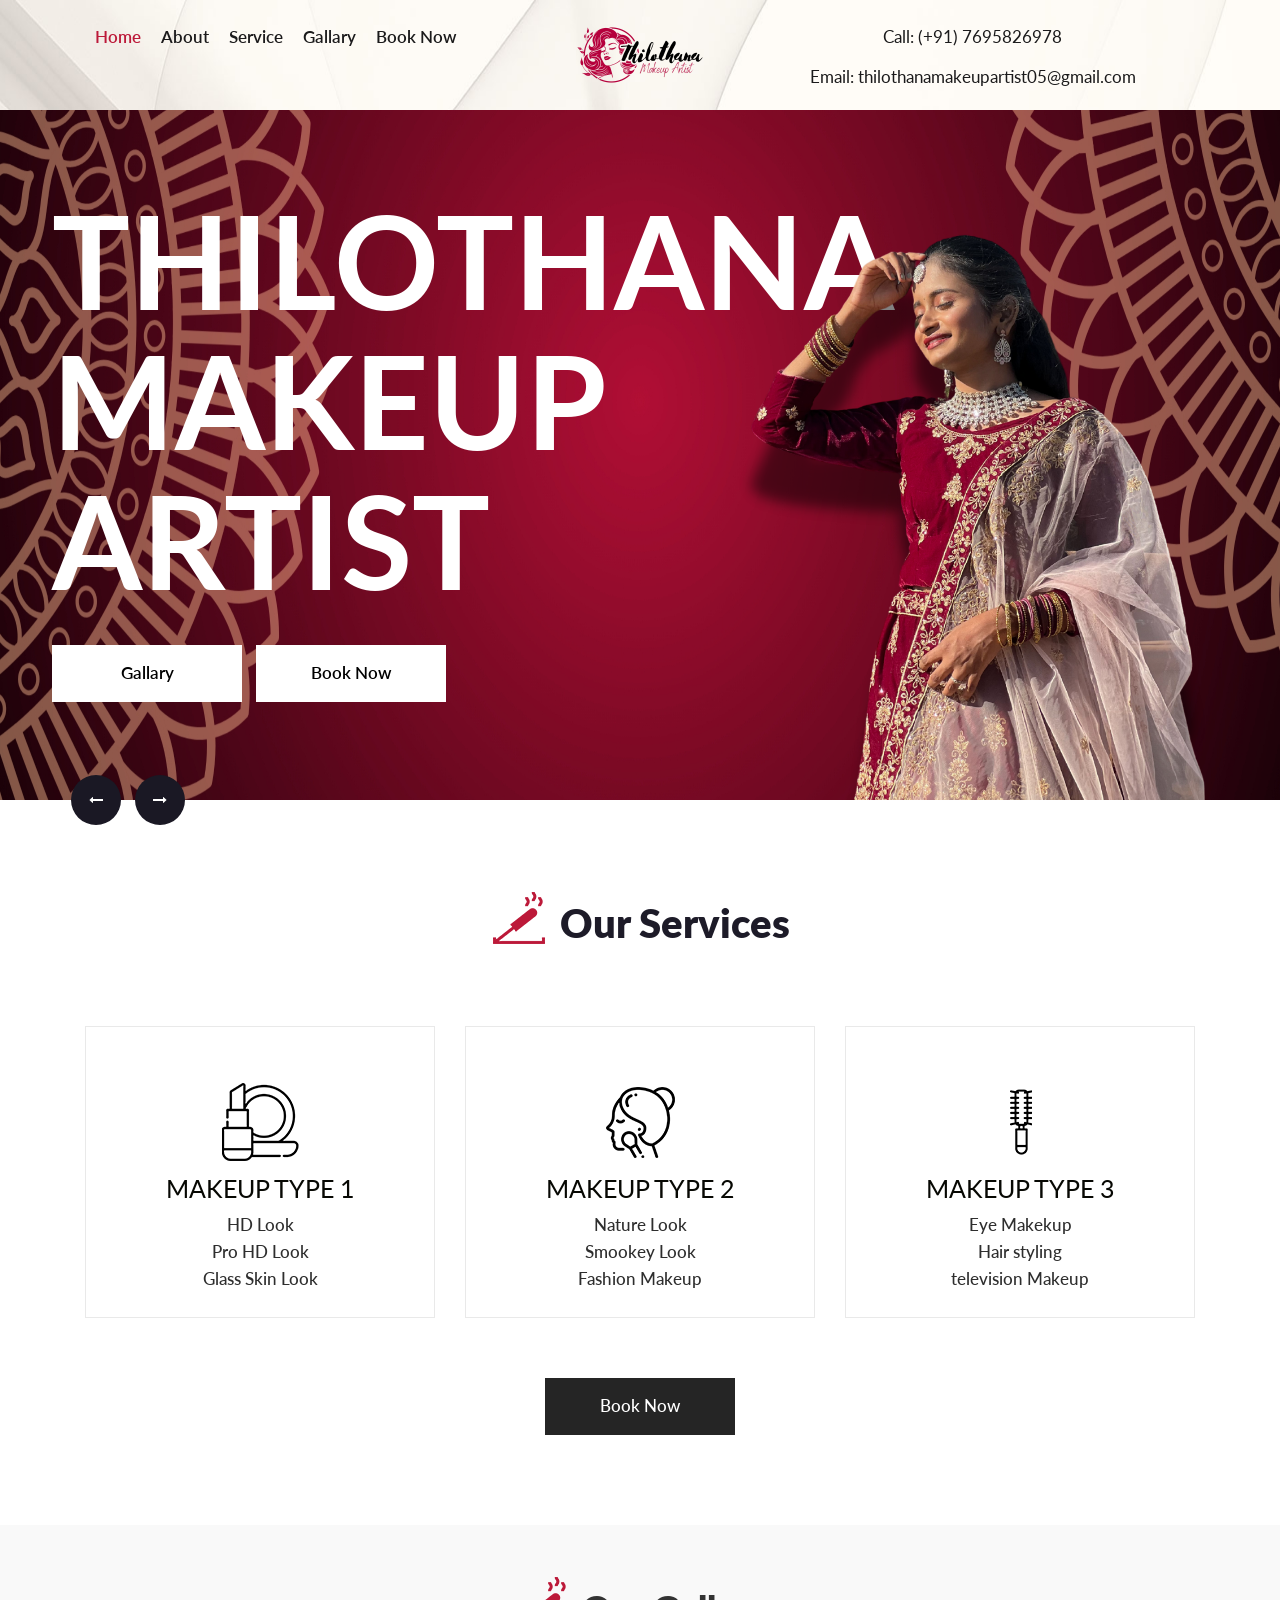
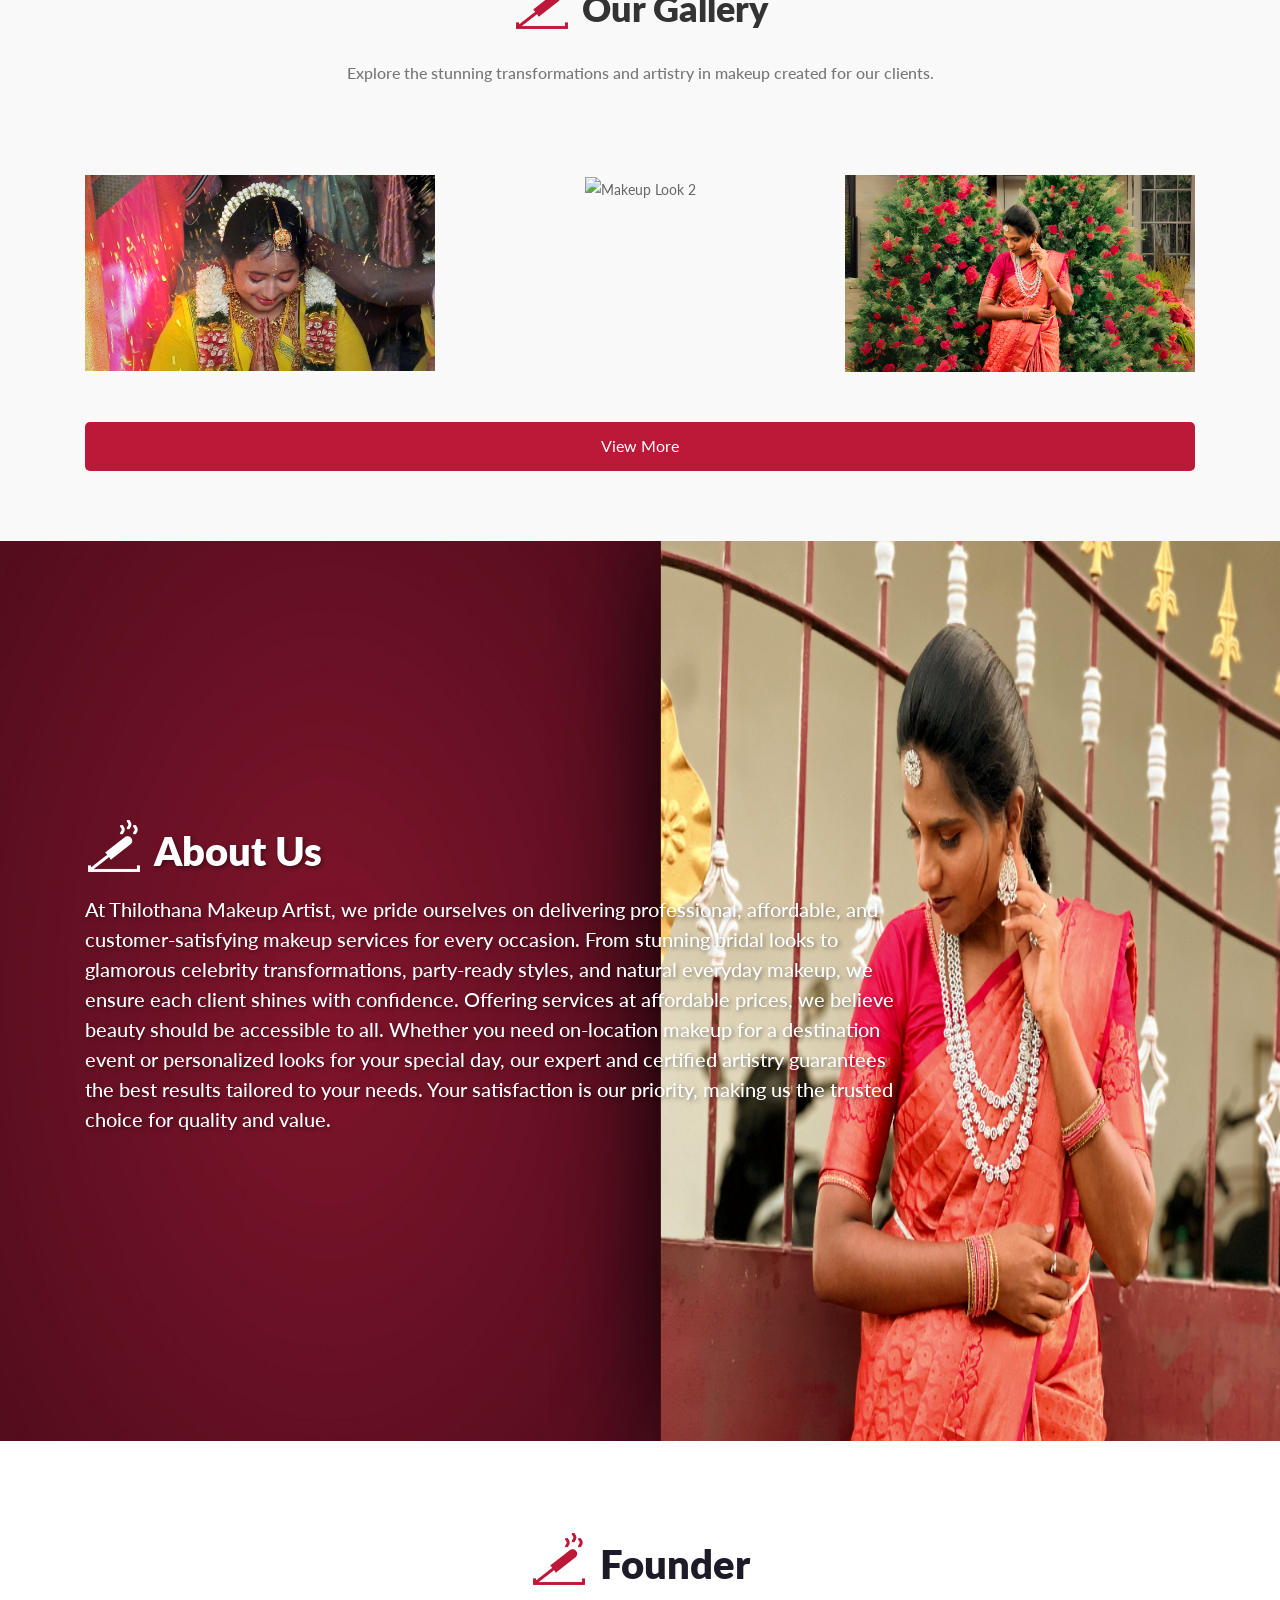
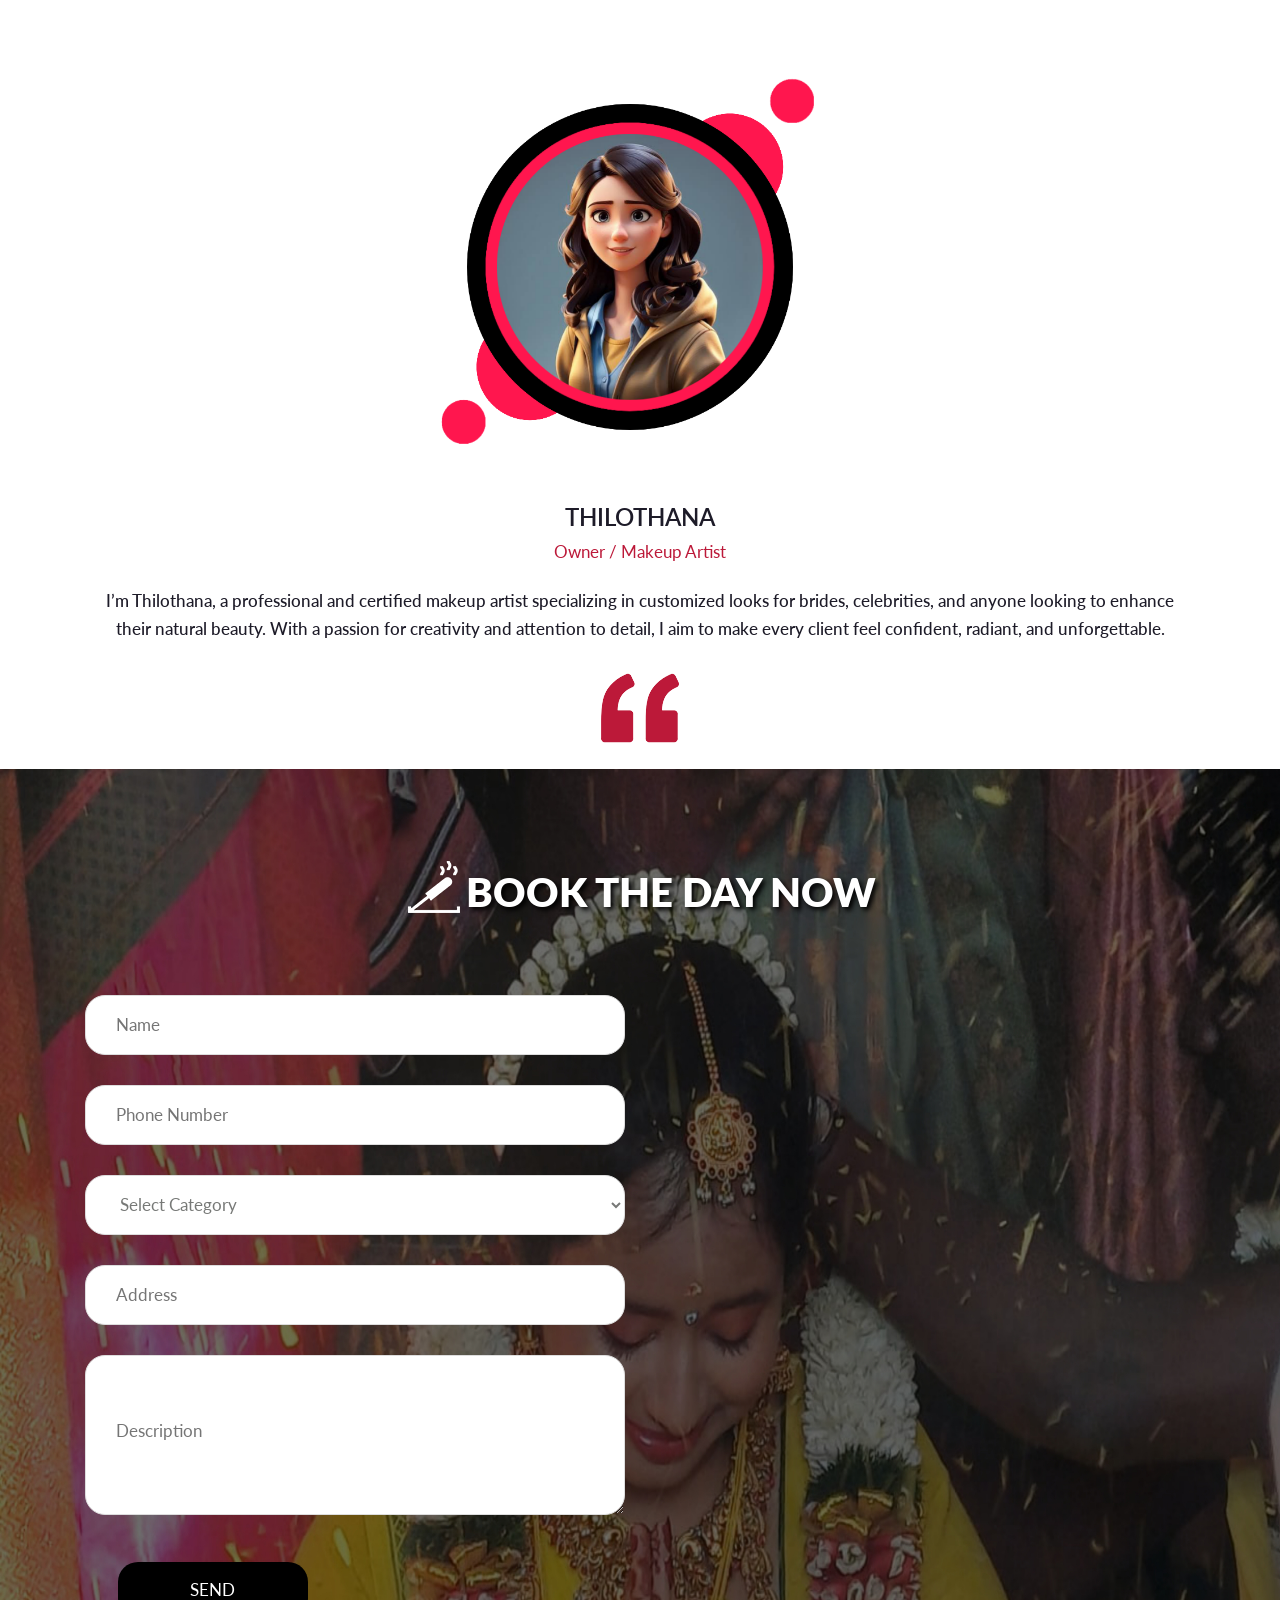
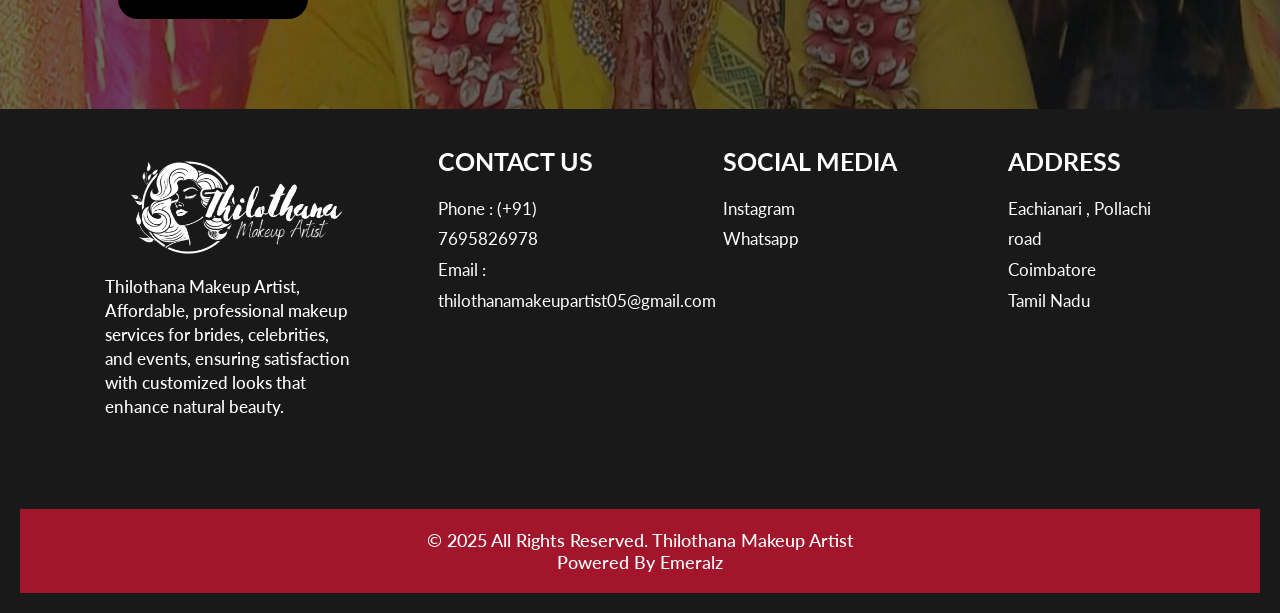
==== commit d422647b: "Add files via upload" ====
--- a/index.html
+++ b/index.html
@@ -370,15 +370,22 @@
                   <div class="col-md-12">
                      <select class="contactus" name="category" required>
                         <option value="">Select Category</option>
-                        <option value="Makeup">Puberty MakeUp</option>
-                        <option value="Hair Styling">Maternity MakeUp</option>
-                        <option value="Nail Art">Baby Shower MakeUp</option>
-                        <option value="Nail Art">Bridal MakeUp</option>
-                        <option value="Nail Art">Pro HD MakeUp</option>
-                        <option value="Nail Art">Engagement MakeUp</option>
-                        <option value="Nail Art">Nature MakeUp</option>
-                        <option value="Nail Art">HD MakeUp</option>
-                        <option value="Nail Art">Nature MakeUp</option>
+                        <option value="Puberty MakeUp">Puberty MakeUp</option>
+                        <option value="Maternity MakeUp">Maternity MakeUp</option>
+                        <option value="Baby Shower MakeUp">Baby Shower MakeUp</option>
+                        <option value="Bridal MakeUp">Bridal MakeUp</option>
+                        <option value="Pro HD MakeUp">Pro HD MakeUp</option>
+                        <option value="Engagement MakeUp">Engagement MakeUp</option>
+                        <option value="NNature MakeUpail Art">Nature MakeUp</option>
+                        <option value="HD MakeUp">HD MakeUp</option>
+                        <option value="Nature MakeUp">Nature MakeUp</option>
+                        <option value="Glass Skin MakeUp">Glass Skin MakeUp</option>
+                        <option value="Smooky look MakeUp">Smooky look MakeUp</option>
+                        <option value="Glass Skin MakeUp">Glass Skin MakeUp</option>
+                        <option value="Glass Skin MakeUp">Fashion MakeUp</option>
+                        <option value="Glass Skin MakeUp">Eye MakeUp</option>
+                        <option value="Glass Skin MakeUp">Hair Styling</option>
+                        <option value="Glass Skin MakeUp">Others</option>
                      </select>
                   </div>
                   <div class="col-md-12">
